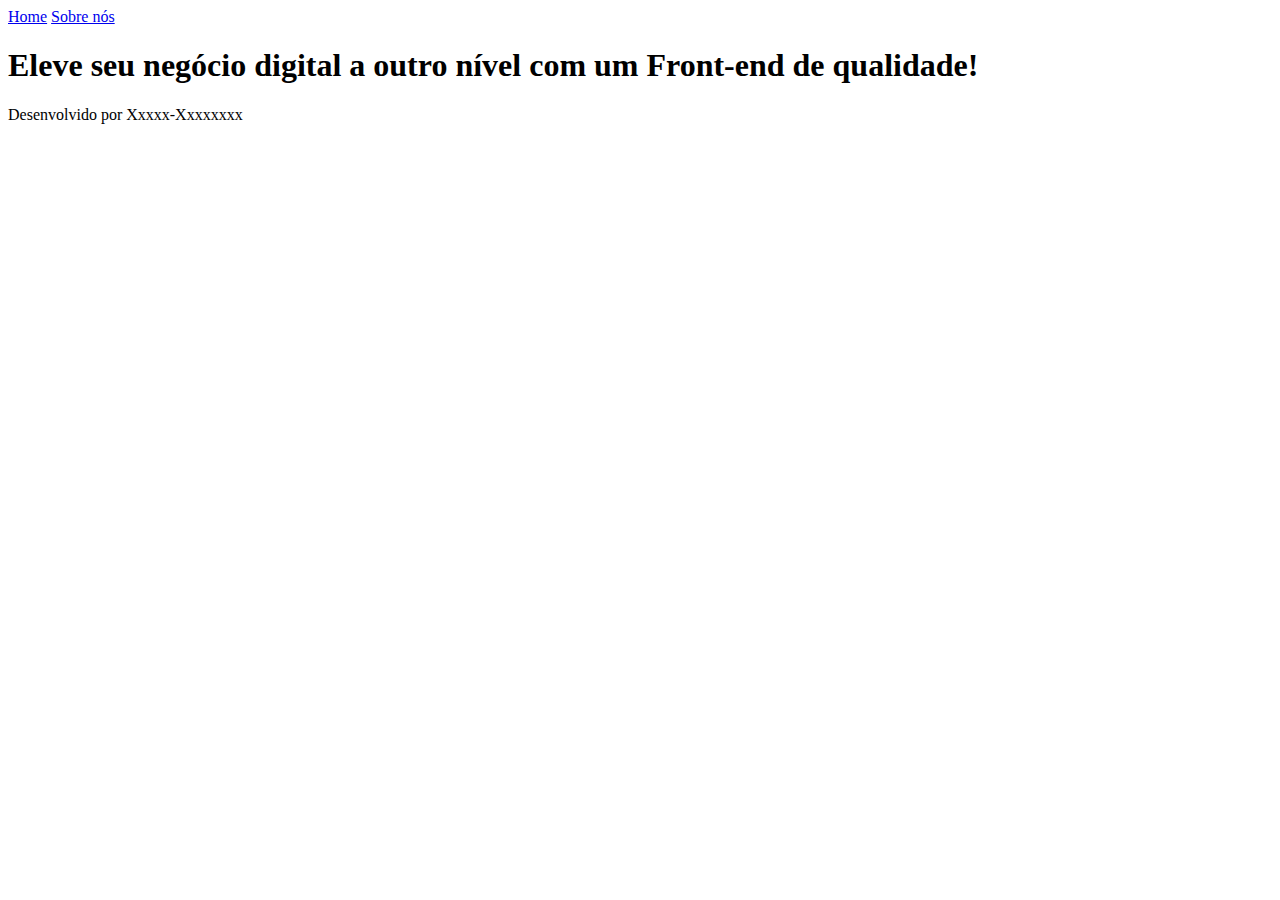
==== home.html @ 2e244c74 "Add files via upload" ====
<!DOCTYPE html>
<html lang="pt-br">
<head>
    <meta charset="UTF-8">
    <meta name="viewport" content="width-device-width, initial-scale=1.0">
    <title>Mini Portifólio</title>
    <link rel="stylesheet" href="style.css">
</head>
<body>
    <header>
        <nav class="navbar">
            <a href="home.html">Home</a>
            <a href="sobre.html">Sobre nós</a> 
        </nav>
    </header>
    <main class="principal">
        <h1>Eleve seu negócio digital a outro nível com um Front-end de qualidade!</h1>
        <p></p>
    </main>
    <footer>Desenvolvido por Xxxxx-Xxxxxxxx</footer>
</body>

</html>
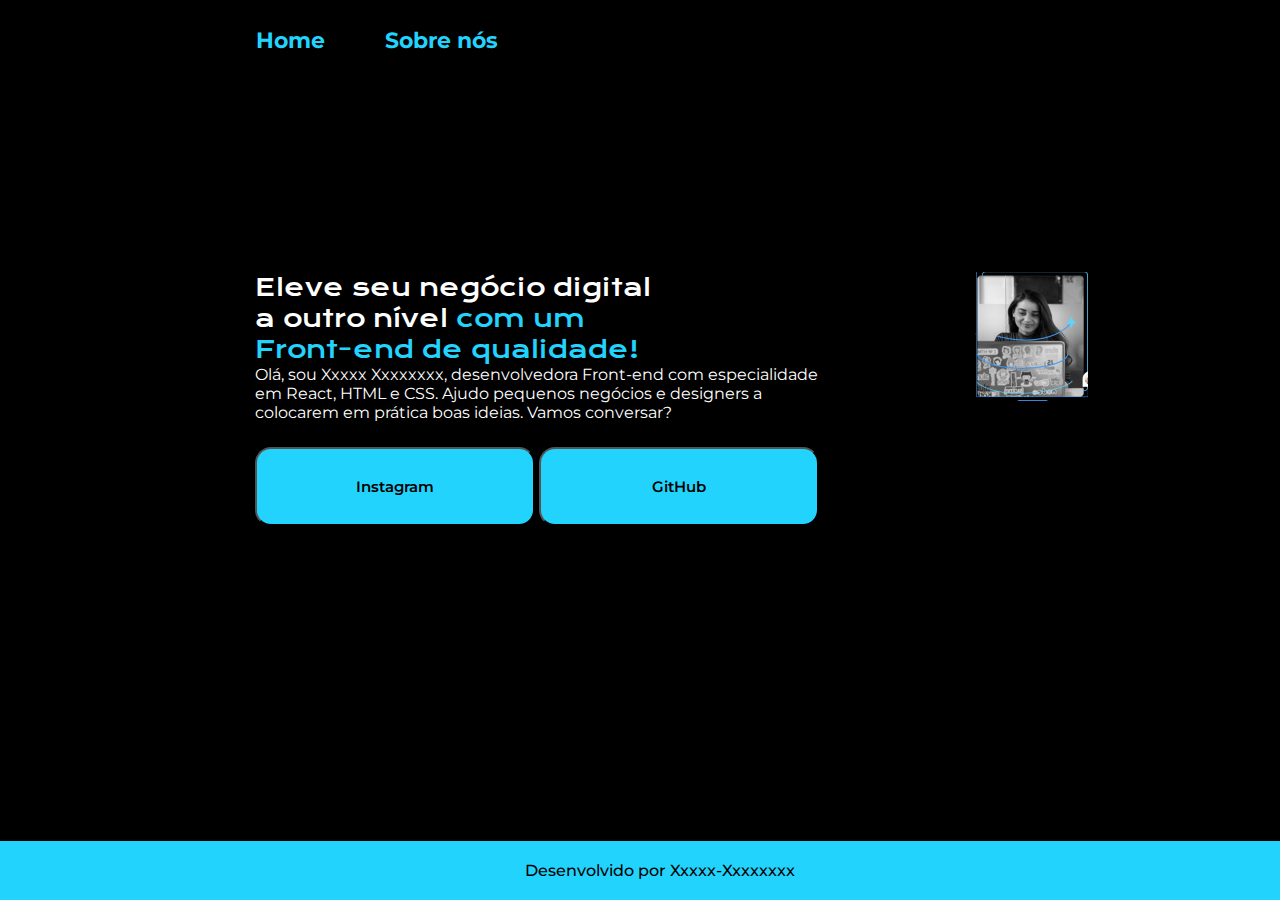
==== commit b9bb2527: "arquivos" ====
--- a/home.html
+++ b/home.html
@@ -10,14 +10,21 @@
     <header>
         <nav class="navbar">
             <a href="home.html">Home</a>
-            <a href="sobre.html">Sobre nós</a> 
+            <a href="sobre.html">Sobre nós</a>
         </nav>
     </header>
     <main class="principal">
-        <h1>Eleve seu negócio digital a outro nível com um Front-end de qualidade!</h1>
-        <p></p>
+        <section class="texto">
+            <h1>Eleve seu negócio digital a outro nível <strong>com um Front-end de qualidade!</strong></h1>
+            <p>Olá, sou Xxxxx Xxxxxxxx, desenvolvedora Front-end com especialidade em React, HTML e CSS. Ajudo pequenos
+                negócios e designers a colocarem em prática boas ideias. Vamos conversar?</p>
+            <button class="botao">Instagram</button>
+            <button class="botao">GitHub</button>
+        </section>
+        <section>
+            <img src="image.png" alt="imagem">
+        </section>
     </main>
-    <footer>Desenvolvido por Xxxxx-Xxxxxxxx</footer>
+    <footer class="rodape">Desenvolvido por Xxxxx-Xxxxxxxx</footer>
 </body>
-
 </html>--- a/style.css
+++ b/style.css
@@ -0,0 +1,89 @@
+@import url('https://fonts.googleapis.com/css2?family=Krona+One&family=Montserrat:ital,wght@0,100..900;1,100..900&display=swap');
+@import url('https://fonts.googleapis.com/css2?family=Krona+One&family=Montserrat:ital,wght@0,100..900;1,100..900&display=swap');
+
+:root{
+    --cor_fundo: #000;
+    --cor_letras: #fff;
+    --cor_alt: #22D4FD;
+}
+
+*{
+    margin: 0;
+    padding: 0;
+}
+
+.navbar{
+    display: flex;
+    height: 80px;
+    align-items: center;
+    gap: 60px;
+    margin-left: 20%;
+}
+
+a{
+    text-decoration: none;
+    color: var(--cor_alt);
+    font-weight: 700;
+    font-family: montserrat;
+    font-size: 135%;
+}
+
+body{
+    background-color: var(--cor_fundo);
+}
+
+strong{
+    color: var(--cor_alt);
+    font-weight: 400;
+}
+
+h1{
+    font-family: Krona One;
+    font-size: 150%;
+    font-weight: 400;
+    width: 400px;
+}
+
+.botao{
+    font-family: montserrat;
+    border-radius: 16px;
+    width: 280px;
+    height: 79px;
+    font-size: 15px;
+    font-weight: 600;
+    background-color: var(--cor_alt);
+    color: var(--cor_fundo);
+    margin-top: 25px;
+}
+
+.rodape{
+    display: flex;
+    background-color: var(--cor_alt);
+    font-family: montserrat;
+    color: var(--cor_fundo);
+    justify-content: center;
+    position: fixed;
+    width: 100%;
+    bottom: 0;
+    padding: 20px;
+    font-weight: 500;
+}
+
+.principal{
+    display: flex;
+    margin: 15%;
+    justify-content: space-between;
+}
+
+.texto{
+    width: 593px;
+    margin-left: 7%;
+    color: var(--cor_letras);
+    font-family: montserrat;
+    font-weight: 400;
+}
+
+.parag{
+    margin-bottom: 5%;
+    width: 615px;
+}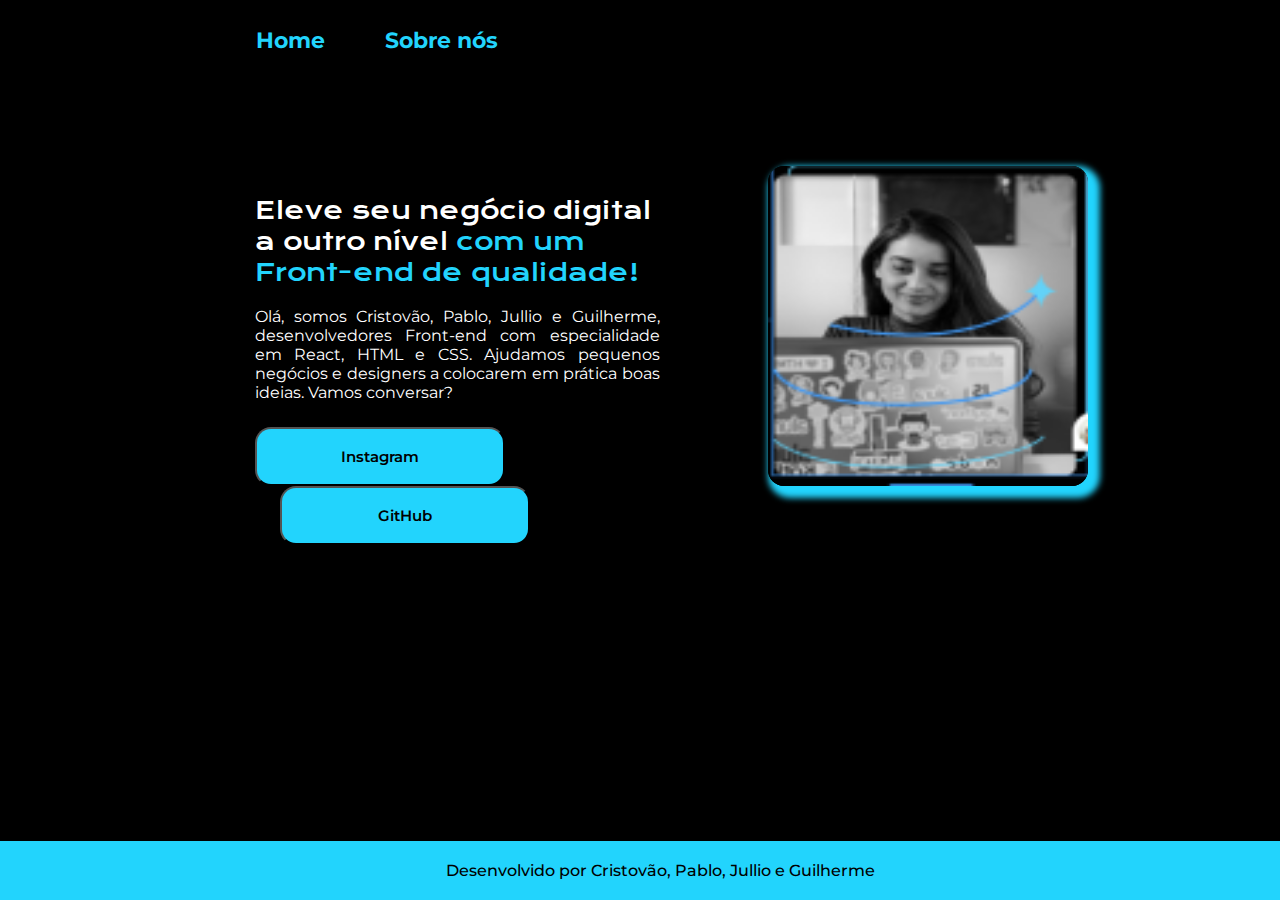
==== commit c92f59bd: "Add files via upload" ====
--- a/home.html
+++ b/home.html
@@ -5,6 +5,7 @@
     <meta name="viewport" content="width-device-width, initial-scale=1.0">
     <title>Mini Portifólio</title>
     <link rel="stylesheet" href="style.css">
+    <link rel="shortcut icon" href="image.png" type="image/x-icon">
 </head>
 <body>
     <header>
@@ -16,15 +17,16 @@
     <main class="principal">
         <section class="texto">
             <h1>Eleve seu negócio digital a outro nível <strong>com um Front-end de qualidade!</strong></h1>
-            <p>Olá, sou Xxxxx Xxxxxxxx, desenvolvedora Front-end com especialidade em React, HTML e CSS. Ajudo pequenos
-                negócios e designers a colocarem em prática boas ideias. Vamos conversar?</p>
+            <br>
+            <p class="parag">Olá, somos Cristovão, Pablo, Jullio e Guilherme, desenvolvedores Front-end com especialidade em React, HTML e CSS. Ajudamos pequenos
+            negócios e designers a colocarem em prática boas ideias. Vamos conversar?</p>
             <button class="botao">Instagram</button>
-            <button class="botao">GitHub</button>
+            <button class="botao2">GitHub</button>
         </section>
-        <section>
+        <section class="imag">
             <img src="image.png" alt="imagem">
         </section>
     </main>
-    <footer class="rodape">Desenvolvido por Xxxxx-Xxxxxxxx</footer>
+    <footer class="rodape">Desenvolvido por Cristovão, Pablo, Jullio e Guilherme</footer>
 </body>
 </html>--- a/style.css
+++ b/style.css
@@ -2,7 +2,7 @@
 @import url('https://fonts.googleapis.com/css2?family=Krona+One&family=Montserrat:ital,wght@0,100..900;1,100..900&display=swap');
 
 :root{
-    --cor_fundo: #000;
+    --cor_fundo: #000000;
     --cor_letras: #fff;
     --cor_alt: #22D4FD;
 }
@@ -42,18 +42,31 @@
     font-size: 150%;
     font-weight: 400;
     width: 400px;
+    margin-top: -15%;
 }
 
 .botao{
     font-family: montserrat;
     border-radius: 16px;
-    width: 280px;
-    height: 79px;
+    width: 250px;
+    height: 59px;
     font-size: 15px;
     font-weight: 600;
     background-color: var(--cor_alt);
     color: var(--cor_fundo);
     margin-top: 25px;
+}
+
+.botao2{
+    font-family: montserrat;
+    border-radius: 16px;
+    width: 250px;
+    height: 59px;
+    font-size: 15px;
+    font-weight: 600;
+    background-color: var(--cor_alt);
+    color: var(--cor_fundo);
+    margin-left: 5%;
 }
 
 .rodape{
@@ -72,7 +85,6 @@
 .principal{
     display: flex;
     margin: 15%;
-    justify-content: space-between;
 }
 
 .texto{
@@ -84,6 +96,14 @@
 }
 
 .parag{
-    margin-bottom: 5%;
-    width: 615px;
+    text-align: justify;
+    width: 405px;
+}
+
+img{
+    width: 20em;
+    height: 20em;
+    margin-top: -33%;
+    box-shadow: 6px 6px 6px 6px var(--cor_alt);
+    border-radius: 5%;
 }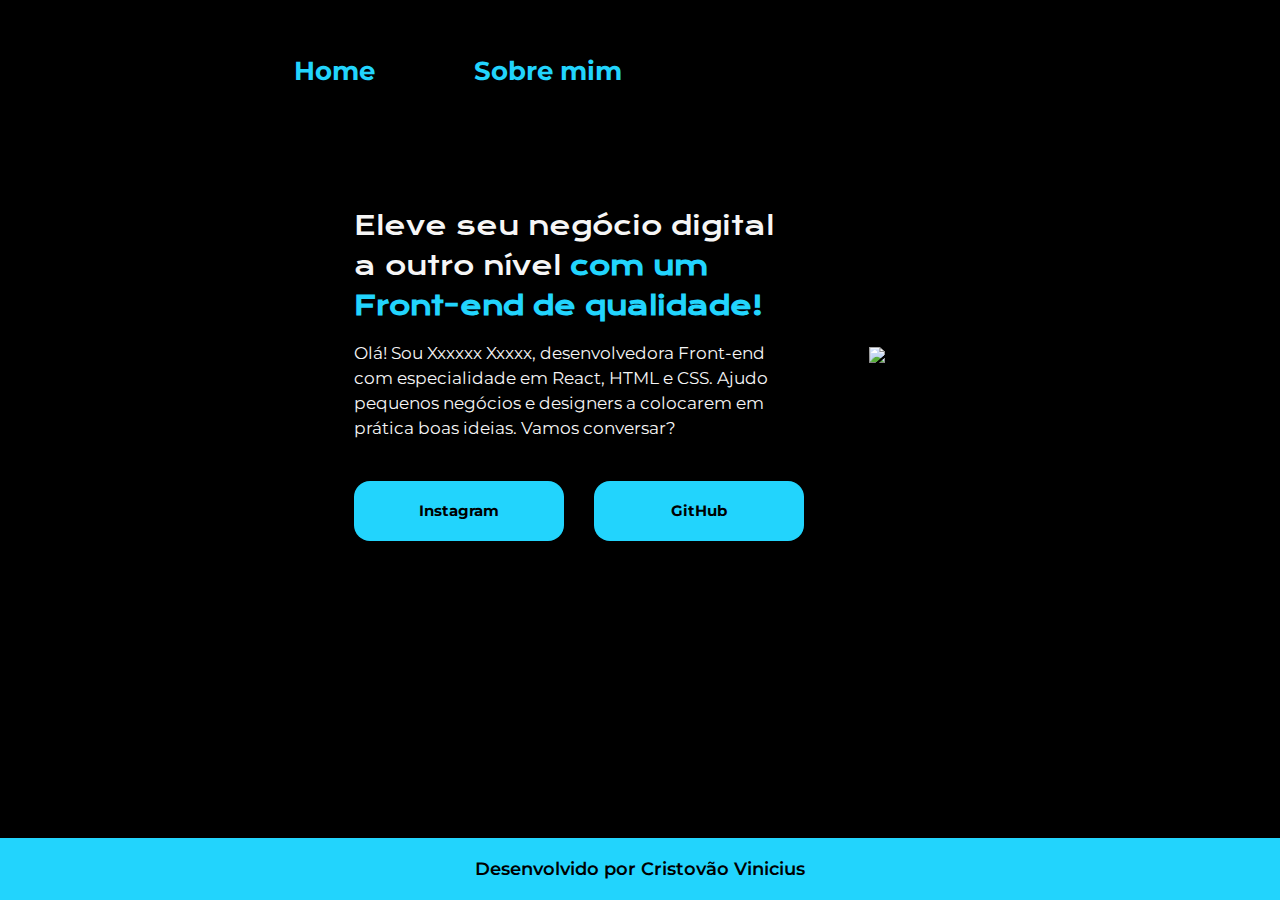
==== commit 7c2e603d: "Consertos" ====
--- a/home.html
+++ b/home.html
@@ -1,32 +1,34 @@
 <!DOCTYPE html>
 <html lang="pt-br">
+
 <head>
     <meta charset="UTF-8">
-    <meta name="viewport" content="width-device-width, initial-scale=1.0">
-    <title>Mini Portifólio</title>
-    <link rel="stylesheet" href="style.css">
-    <link rel="shortcut icon" href="image.png" type="image/x-icon">
+    <meta name="viewport" content="width=device-width, initial-scale=1.0">
+    <title>mini portifólio</title>
+    <link rel="stylesheet" href="home.css">
 </head>
+
 <body>
     <header>
-        <nav class="navbar">
-            <a href="home.html">Home</a>
-            <a href="sobre.html">Sobre nós</a>
+        <nav>
+            <a class="btn" href="home.html">Home</a>
+            <a class="btn" href="sobre.html">Sobre mim</a>
         </nav>
     </header>
-    <main class="principal">
-        <section class="texto">
-            <h1>Eleve seu negócio digital a outro nível <strong>com um Front-end de qualidade!</strong></h1>
-            <br>
-            <p class="parag">Olá, somos Cristovão, Pablo, Jullio e Guilherme, desenvolvedores Front-end com especialidade em React, HTML e CSS. Ajudamos pequenos
-            negócios e designers a colocarem em prática boas ideias. Vamos conversar?</p>
-            <button class="botao">Instagram</button>
-            <button class="botao2">GitHub</button>
+    <main>
+        <section class="text">
+            <h1>Eleve seu negócio digital<br> a outro nível <strong>com um<br> Front-end de qualidade!</strong></h1>
+            <h4>Olá! Sou Xxxxxx Xxxxx, desenvolvedora Front-end<br> com especialidade em React, HTML e CSS. Ajudo<br> pequenos negócios e designers a colocarem em<br> prática boas ideias. Vamos conversar?</h4>
+            <section class="links">
+                <a class="btnL" href="https://www.instagram.com/"><h5>Instagram</h5></a>
+                <a class="btnL" href="https://github.com/"><h5>GitHub</h5></a>
+            </section>
         </section>
-        <section class="imag">
-            <img src="image.png" alt="imagem">
+        <section>
+            <img src="Image.png" alt="moça">
         </section>
     </main>
-    <footer class="rodape">Desenvolvido por Cristovão, Pablo, Jullio e Guilherme</footer>
+    <footer>Desenvolvido por Cristovão Vinicius</footer>
 </body>
+
 </html>--- a/home.css
+++ b/home.css
@@ -0,0 +1,117 @@
+@import url('https://fonts.googleapis.com/css2?family=Krona+One&display=swap');
+@import url('https://fonts.googleapis.com/css2?family=Krona+One&family=Montserrat:ital,wght@0,100..900;1,100..900&display=swap');
+
+:root {
+    --cor-fundo: #000000;
+    --cor-alt: #22D4FD;
+    --cor-letras: #F6F6F6;
+    --fonteM: "Montserrat", sans-serif;
+    --fonteK: "Krona One", sans-serif;
+}
+
+* {
+    margin: 0;
+    padding: 0;
+}
+
+body {
+    background-color: var(--cor-fundo);
+    overflow: hidden;
+}
+
+nav {
+    display: flex;
+    margin-left: 23%;
+    margin-top: 43px;
+    gap: 10%;
+}
+
+.btn {
+    color: var(--cor-alt);
+    font-size: 26px;
+    text-decoration: none;
+    font-weight: 700;
+    line-height: 56px;
+    height: 56px;
+    font-family: var(--fonteM);
+}
+
+main {
+    display: flex;
+    align-items: center;
+    margin: 6%;
+    margin-left: 80px;
+    font-family: var(--fonteM);
+    justify-content: center;
+}
+
+.text {
+    width: 515px;
+    height: 582px;
+    text-align: justify;
+}
+
+h1 {
+    color: var(--cor-letras);
+    font-family: var(--fonteK);
+    width: 593px;
+    height: 23%;
+    font-weight: normal;
+    font-size: 26px;
+    margin-top: 30px;
+    line-height: 40px;
+}
+
+strong {
+    color: var(--cor-alt);
+}
+
+h4 {
+    color: var(--cor-letras);
+    font-size: 108%;
+    font-weight: 400;
+    width: 593px;
+    height: 141px;
+    line-height: 25px;
+}
+
+.btnL{
+    background-color: var(--cor-alt);
+    color: var(--cor-fundo);
+    width: 210px;
+    height: 60px;
+    font-size: 18px;
+    border-radius: 16px;
+    border: 0;
+    text-decoration: none;
+    display: flex;
+    justify-content: center;
+    align-items: center;
+    font-weight: 600;
+}
+
+.links{
+    display: flex;
+    gap: 30px;
+}
+
+img {
+    width: 320px;
+    height: 370px;
+    margin-bottom: 220px;
+}
+
+footer {
+    background-color: var(--cor-alt);
+    color: var(--cor-fundo);
+    font-family: var(--fonteM);
+    position: fixed;
+    width: 100%;
+    left: 0;
+    bottom: 0;
+    text-align: center;
+    padding: 20px 0;
+    font-family: var(--fonteM);
+    font-weight: 600;
+    font-size: 18px;
+}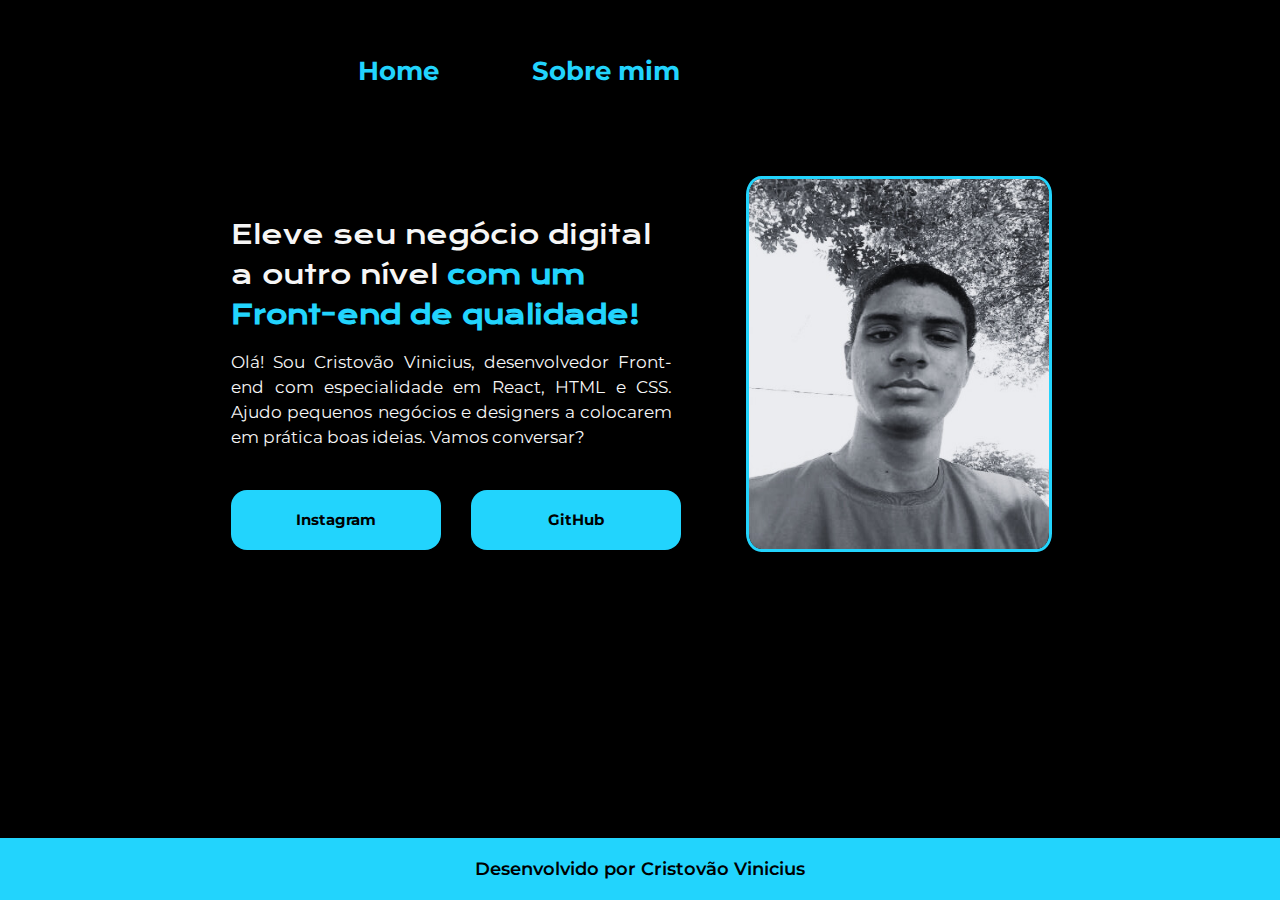
==== commit 22f60bd4: "Add files via upload" ====
--- a/home.html
+++ b/home.html
@@ -4,7 +4,7 @@
 <head>
     <meta charset="UTF-8">
     <meta name="viewport" content="width=device-width, initial-scale=1.0">
-    <title>mini portifólio</title>
+    <title>Mini Portifólio</title>
     <link rel="stylesheet" href="home.css">
 </head>
 
@@ -18,14 +18,14 @@
     <main>
         <section class="text">
             <h1>Eleve seu negócio digital<br> a outro nível <strong>com um<br> Front-end de qualidade!</strong></h1>
-            <h4>Olá! Sou Xxxxxx Xxxxx, desenvolvedora Front-end<br> com especialidade em React, HTML e CSS. Ajudo<br> pequenos negócios e designers a colocarem em<br> prática boas ideias. Vamos conversar?</h4>
+            <h4>Olá! Sou Cristovão Vinicius, desenvolvedor Front-end com especialidade em React, HTML e CSS. Ajudo pequenos negócios e designers a colocarem em prática boas ideias. Vamos conversar?</h4>
             <section class="links">
-                <a class="btnL" href="https://www.instagram.com/"><h5>Instagram</h5></a>
-                <a class="btnL" href="https://github.com/"><h5>GitHub</h5></a>
+                <a class="btnL" href="https://www.instagram.com/cristovinm/"><h5>Instagram</h5></a>
+                <a class="btnL" href="https://github.com/Cris-Devv"><h5>GitHub</h5></a>
             </section>
         </section>
         <section>
-            <img src="Image.png" alt="moça">
+            <img src="crisI.jpg" alt="moça">
         </section>
     </main>
     <footer>Desenvolvido por Cristovão Vinicius</footer>
--- a/home.css
+++ b/home.css
@@ -1,5 +1,11 @@
 @import url('https://fonts.googleapis.com/css2?family=Krona+One&display=swap');
 @import url('https://fonts.googleapis.com/css2?family=Krona+One&family=Montserrat:ital,wght@0,100..900;1,100..900&display=swap');
+@media(max-width: 846px){
+    main {
+        display: flex;
+        flex-direction: column-reverse;
+    }
+}
 
 :root {
     --cor-fundo: #000000;
@@ -21,7 +27,7 @@
 
 nav {
     display: flex;
-    margin-left: 23%;
+    margin-left: 28%;
     margin-top: 43px;
     gap: 10%;
 }
@@ -70,7 +76,7 @@
     color: var(--cor-letras);
     font-size: 108%;
     font-weight: 400;
-    width: 593px;
+    width: 441px;
     height: 141px;
     line-height: 25px;
 }
@@ -96,9 +102,11 @@
 }
 
 img {
-    width: 320px;
+    width: 300px;
     height: 370px;
     margin-bottom: 220px;
+    border-radius: 5%;
+    border: 3px solid var(--cor-alt);
 }
 
 footer {
